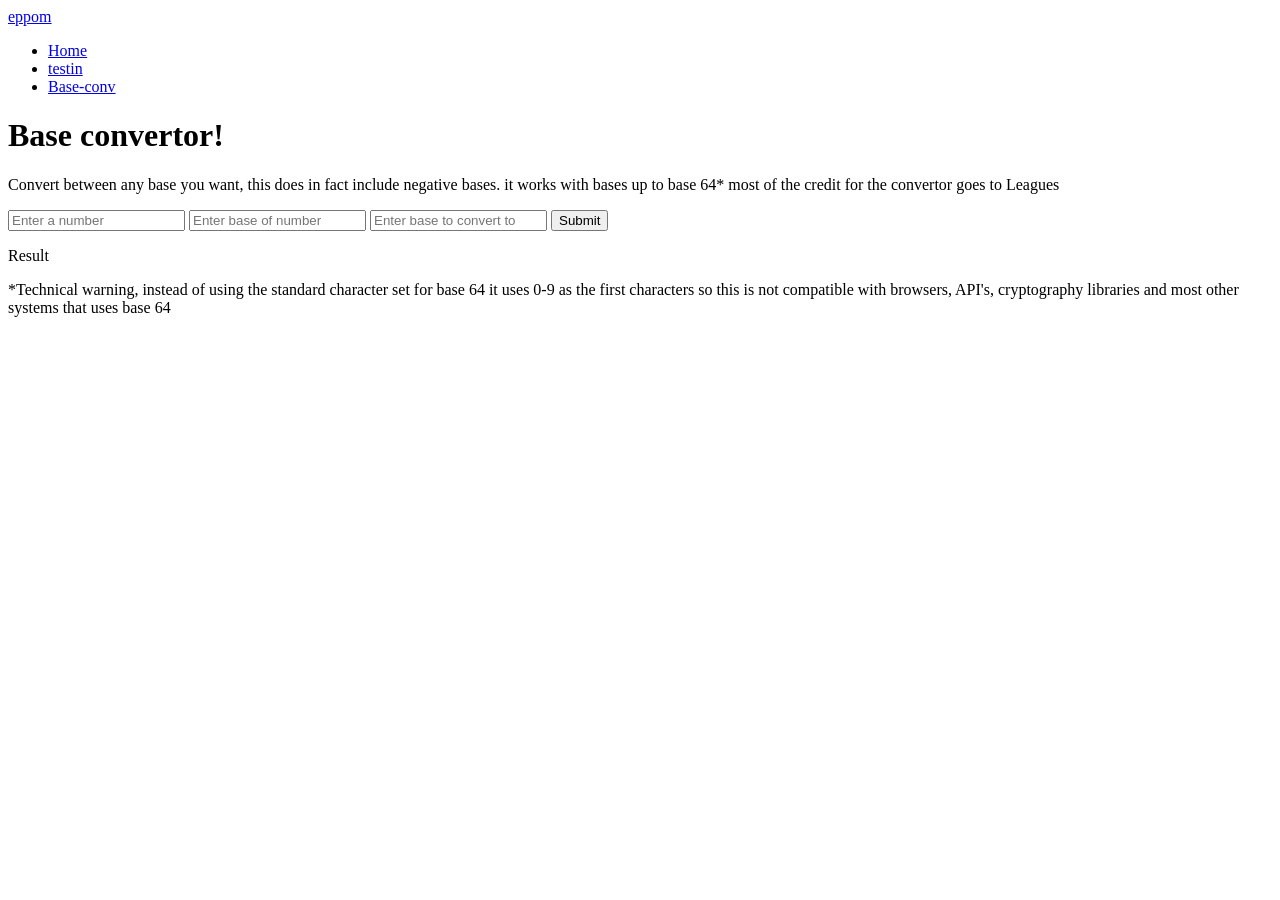
==== base_converter.html @ 9aeebbc7 "major changes" ====
<!doctype html>
<html lang="en">
<head>
    <link rel="icon" type="image/png" href="/favicon.png">
    <meta charset="UTF-8">
    <meta name="viewport" content="width=device-width, initial-scale=1.0">
    <title>eppom</title>

    <link rel="stylesheet" href="style.css">
</head>

<body>

<nav class="navbar">
    <div class="logo" id="LogoBtn">
        <a href="index.html">eppom</a>
    </div>

    <ul class="nav-btn">
        <li id="HomeBtn">
            <a href="index.html">Home</a>
        </li>
        <li id="AboutBtn">
            <a href="index.html">testin</a>
        </li>
        <li id="BaseBtn">
            <a href="base_converter.html">Base-conv</a>
        </li>
    </ul>
</nav>

<div class="content">
    <h1>Base convertor!</h1>
    <p>Convert between any base you want, this does in fact include negative bases. it works with bases up to base 64* most of the credit for the convertor goes to Leagues</p>

    <div class="input-box">

        <label for="numberInput"></label><input type="text" id="numberInput" placeholder="Enter a number">
        <label for="numberBase"></label><input type="number" id="numberBase" placeholder="Enter base of number">
        <label for="convBase"></label><input type="number" id="convBase" placeholder="Enter base to convert to">

        <button id="submitBtn" onclick="doStuff()">Submit</button>

    </div>
    <p id="result">Result</p>

    <p id="techWarning">*Technical warning, instead of using the standard character set for base 64 it uses 0-9 as the first characters so this is not compatible with browsers, API's, cryptography libraries and most other systems that uses base 64</p>

</div>
<script src="./script.js"></script>
</body>
</html>
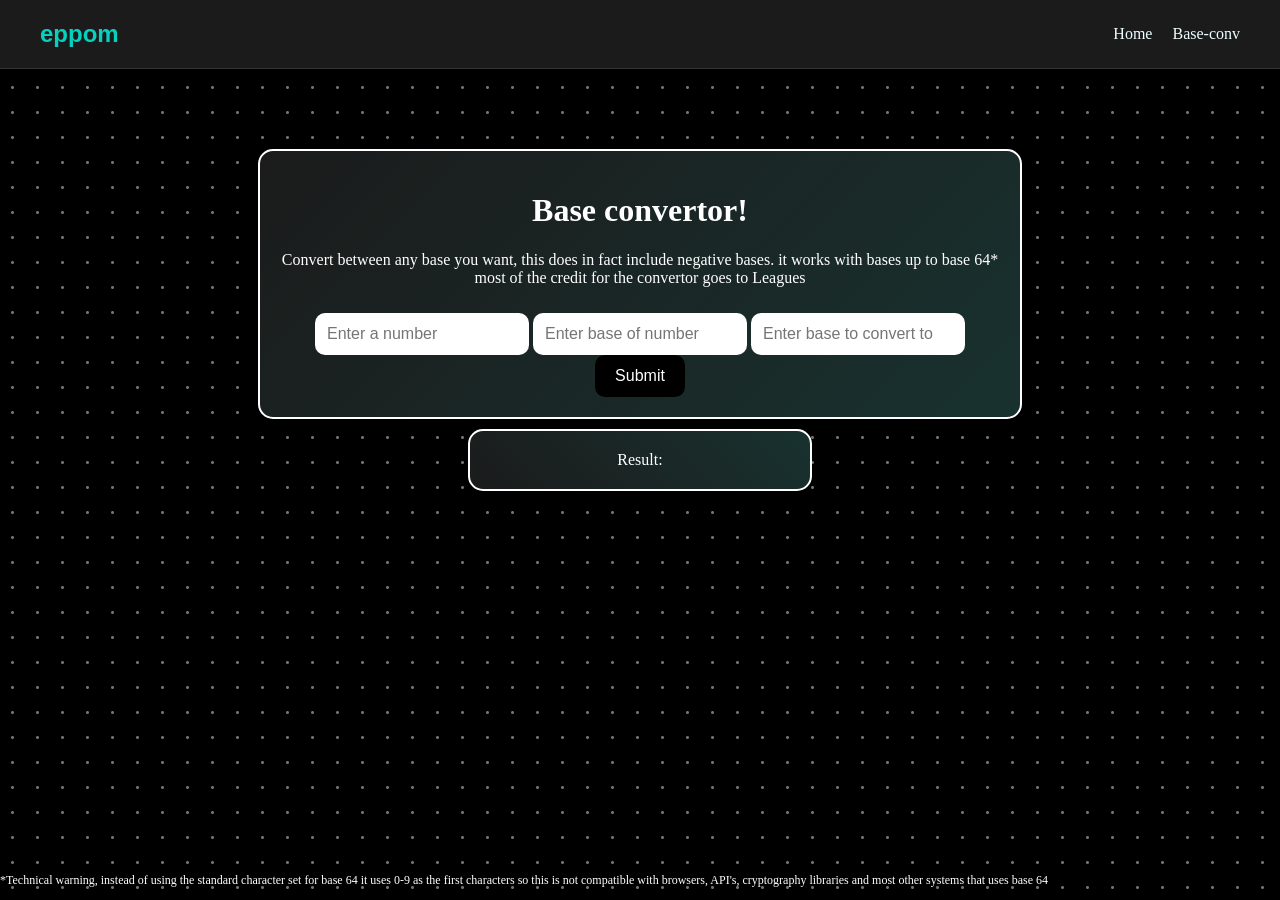
==== commit e260459e: "color go whohooo!!! color go whohooo!!!" ====
--- a/base_converter.html
+++ b/base_converter.html
@@ -20,9 +20,6 @@
         <li id="HomeBtn">
             <a href="index.html">Home</a>
         </li>
-        <li id="AboutBtn">
-            <a href="index.html">testin</a>
-        </li>
         <li id="BaseBtn">
             <a href="base_converter.html">Base-conv</a>
         </li>
@@ -33,8 +30,6 @@
     <h1>Base convertor!</h1>
     <p>Convert between any base you want, this does in fact include negative bases. it works with bases up to base 64* most of the credit for the convertor goes to Leagues</p>
 
-    <div class="input-box">
-
         <label for="numberInput"></label><input type="text" id="numberInput" placeholder="Enter a number">
         <label for="numberBase"></label><input type="number" id="numberBase" placeholder="Enter base of number">
         <label for="convBase"></label><input type="number" id="convBase" placeholder="Enter base to convert to">
@@ -42,11 +37,24 @@
         <button id="submitBtn" onclick="doStuff()">Submit</button>
 
     </div>
-    <p id="result">Result</p>
+    <p id="result">Result:</p>
 
     <p id="techWarning">*Technical warning, instead of using the standard character set for base 64 it uses 0-9 as the first characters so this is not compatible with browsers, API's, cryptography libraries and most other systems that uses base 64</p>
 
-</div>
 <script src="./script.js"></script>
 </body>
-</html>+<head>
+    <meta charset="UTF-8" />
+    <meta name="viewport" content="width=device-width, initial-scale=1.0" />
+    <title>White Dots on Black Grid</title>
+    <style>
+        body {
+            margin: 0;
+            min-height: 100vh;
+            background-color: #000000;
+            background-image: radial-gradient(rgba(255, 255, 255, 0.45) 1px, transparent 2px);
+            background-size: 25px 25px;
+        }
+    </style>
+</head>
+<body>
--- a/style.css
+++ b/style.css
@@ -0,0 +1,167 @@
+body {
+    margin: 0;
+    font-family: 'Baskervville', Georgia, serif;
+    background: #111;
+    color: white;
+}
+
+/* NAVBAR */
+.navbar {
+    display: flex;
+    justify-content: space-between;
+    align-items: center;
+
+    padding: 20px 40px;
+
+    background: #1b1b1b;
+    border-bottom: 1px solid #333;
+}
+
+.logo {
+    font-size: 24px;
+    font-weight: bold;
+    font-family: Arial, serif;
+    color: #05d2be;
+}
+
+.logo a {
+    text-decoration: none;
+    color: inherit;
+}
+
+.nav-btn {
+    list-style: none;
+    display: flex;
+    gap: 20px;
+
+    margin: 0;
+    padding: 0;
+}
+
+.nav-btn a {
+    text-decoration: none;
+    color: #eeffff;
+
+    transition: color 0.2s ease;
+}
+
+.nav-btn a:hover {
+    color: #fab166;
+}
+
+.content {
+    text-align: center;
+    align-content: center;
+    padding: 20px;
+    border: 2px white solid;
+    border-radius: 15px;
+    background: linear-gradient(135deg, #1b1b1b 0%, #05d2be 800%) no-repeat center;
+    width: 80vw;
+    max-width: 720px;
+    margin: 80px auto 0;
+}
+
+.input-box {
+    display: flex;
+    justify-content: center;
+    gap: 10px;
+    margin-top: 50px;
+    padding: 30px;
+}
+#numberInput {
+    padding: 12px;
+    border-radius: 10px;
+    border: none;
+    font-size: 16px;
+    width: 190px;
+    gap: 10px;
+    margin-top: 10px;
+}
+
+#numberBase {
+    padding: 12px;
+    border-radius: 10px;
+    border: none;
+    font-size: 16px;
+    width: 190px;
+    gap: 10px;
+    margin-top: 10px;
+}
+
+#convBase {
+    padding: 12px;
+    border-radius: 10px;
+    border: none;
+    font-size: 16px;
+    width: 190px;
+    gap: 10px;
+    margin-top: 10px;
+}
+
+#submitBtn {
+    padding: 12px 20px;
+    border: none;
+    border-radius: 10px;
+    background: #000000;
+    color: white;
+    cursor: pointer;
+    font-size: 16px;
+}
+
+#submitBtn:hover {
+    opacity: 0.8;
+}
+
+#result {
+    text-align: center;
+    align-content: center;
+    background: linear-gradient(45deg, #1b1b1b  0%, #05d2be 800%);
+    padding: 20px;
+    border: 2px white solid;
+    border-radius: 15px;
+    width: 80vw;
+    max-width: 300px;
+    margin: 10px auto 0;
+}
+
+#techWarning {
+    position: absolute;
+    bottom: 0;
+    font-size: 12px;
+}
+
+@font-face {
+    font-family: 'Baskervville';
+    src: url('fonts/Baskervville-Regular.woff2') format('woff2');
+    font-weight: 400;
+    font-style: normal;
+    font-display: swap;
+}
+
+.rules-container {
+    max-width: 900px;
+    margin: 0 auto;
+    padding: 0 20px;
+    text-align: center;
+}
+
+.rules {
+    white-space: pre-line;
+    margin-top: 80px;
+    font-size: 25px;
+    font-family: 'Baskervville', serif;
+    line-height: 41px;
+}
+.title-SO-container {
+    max-width: 10000px;
+    margin: 0 auto;
+    padding: 0 0;
+    text-align: center;
+}
+.title-SO {
+    white-space: pre-line;
+    margin-top: 30px;
+    font-size: 60px;
+    font-family: 'Baskervville', serif;
+    line-height: 50px;
+}
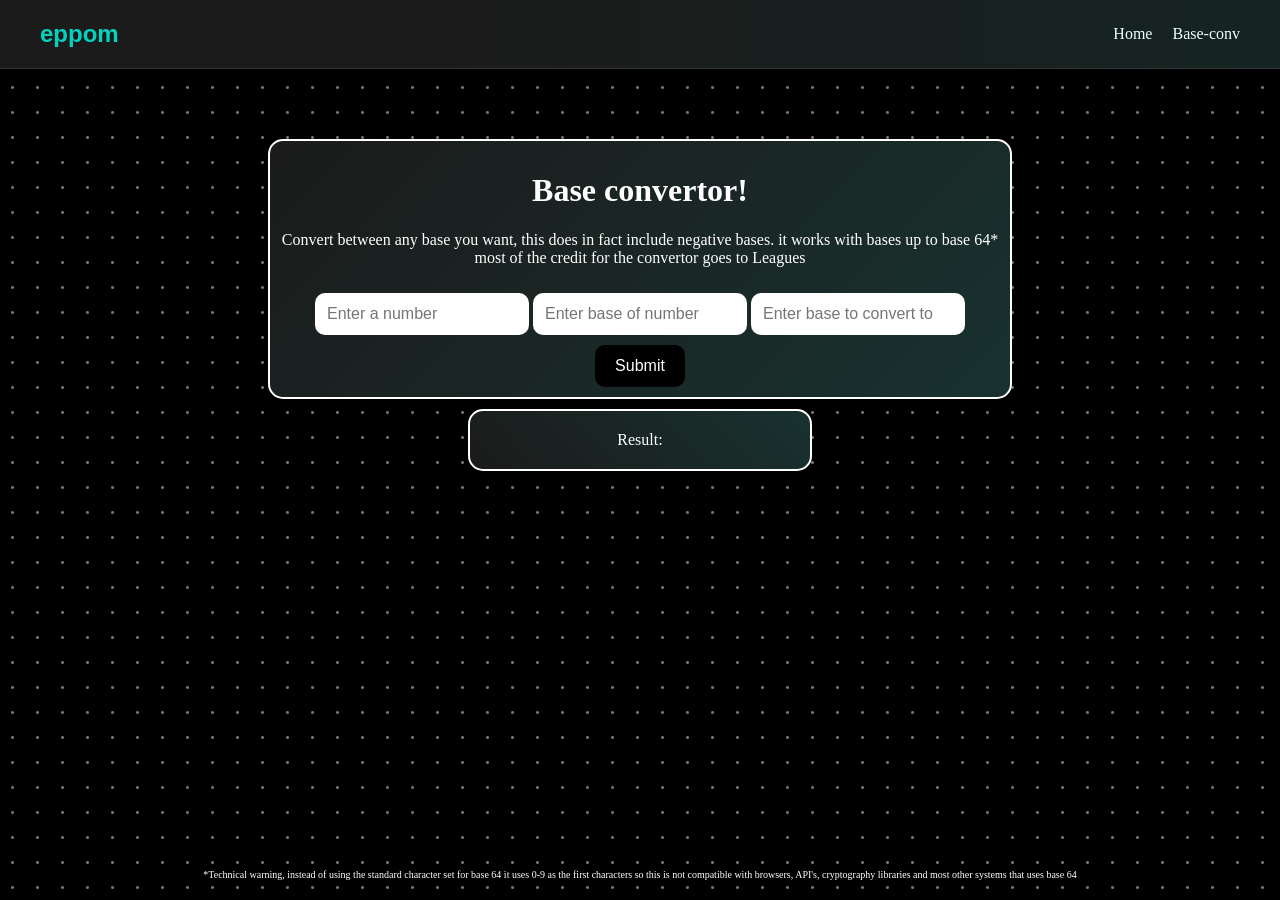
==== commit c1b755a9: "ui go brrrrrrrrr ui go brrrrrrrrr" ====
--- a/base_converter.html
+++ b/base_converter.html
@@ -38,8 +38,8 @@
 
     </div>
     <p id="result">Result:</p>
-
-    <p id="techWarning">*Technical warning, instead of using the standard character set for base 64 it uses 0-9 as the first characters so this is not compatible with browsers, API's, cryptography libraries and most other systems that uses base 64</p>
+    <div id="footer-con">
+        <p id="footer">*Technical warning, instead of using the standard character set for base 64 it uses 0-9 as the first characters so this is not compatible with browsers, API's, cryptography libraries and most other systems that uses base 64</p>
 
 <script src="./script.js"></script>
 </body>
--- a/style.css
+++ b/style.css
@@ -1,20 +1,21 @@
 body {
     margin: 0;
+    min-height: 100vh;
+    display: flex;
+    flex-direction: column;
     font-family: 'Baskervville', Georgia, serif;
     background: #111;
     color: white;
 }
 
-/* NAVBAR */
 .navbar {
     display: flex;
     justify-content: space-between;
     align-items: center;
-
     padding: 20px 40px;
-
-    background: #1b1b1b;
+    background: linear-gradient(90deg, #1b1b1b 35%, #023f39 300%);
     border-bottom: 1px solid #333;
+    margin-bottom: 60px;
 }
 
 .logo {
@@ -52,14 +53,45 @@
 .content {
     text-align: center;
     align-content: center;
-    padding: 20px;
+    padding: 10px;
     border: 2px white solid;
     border-radius: 15px;
     background: linear-gradient(135deg, #1b1b1b 0%, #05d2be 800%) no-repeat center;
     width: 80vw;
     max-width: 720px;
-    margin: 80px auto 0;
+    margin: 10px auto 0;
 }
+
+#result {
+    text-align: center;
+    align-content: center;
+    background: linear-gradient(45deg, #1b1b1b  0%, #05d2be 800%);
+    padding: 20px;
+    border: 2px white solid;
+    border-radius: 15px;
+    width: 60vw;
+    max-width: 300px;
+    margin: 10px auto 0;
+}
+
+#footer-con {
+    margin-top: auto;
+}
+
+#footer {
+    text-align: center;
+    font-size: 10px;
+    padding: 10px 0;
+}
+
+.MultCon {
+    display: flex;
+    gap: 10px;
+    width: 90vw;
+    max-width: 850px;
+    margin: 20px auto 0;
+}
+
 
 .input-box {
     display: flex;
@@ -68,6 +100,7 @@
     margin-top: 50px;
     padding: 30px;
 }
+
 #numberInput {
     padding: 12px;
     border-radius: 10px;
@@ -106,28 +139,11 @@
     color: white;
     cursor: pointer;
     font-size: 16px;
+    margin-top: 10px;
 }
 
 #submitBtn:hover {
-    opacity: 0.8;
-}
-
-#result {
-    text-align: center;
-    align-content: center;
-    background: linear-gradient(45deg, #1b1b1b  0%, #05d2be 800%);
-    padding: 20px;
-    border: 2px white solid;
-    border-radius: 15px;
-    width: 80vw;
-    max-width: 300px;
-    margin: 10px auto 0;
-}
-
-#techWarning {
-    position: absolute;
-    bottom: 0;
-    font-size: 12px;
+    box-shadow: inset 0 0 0 9999px rgba(255, 255, 255, 0.08);
 }
 
 @font-face {
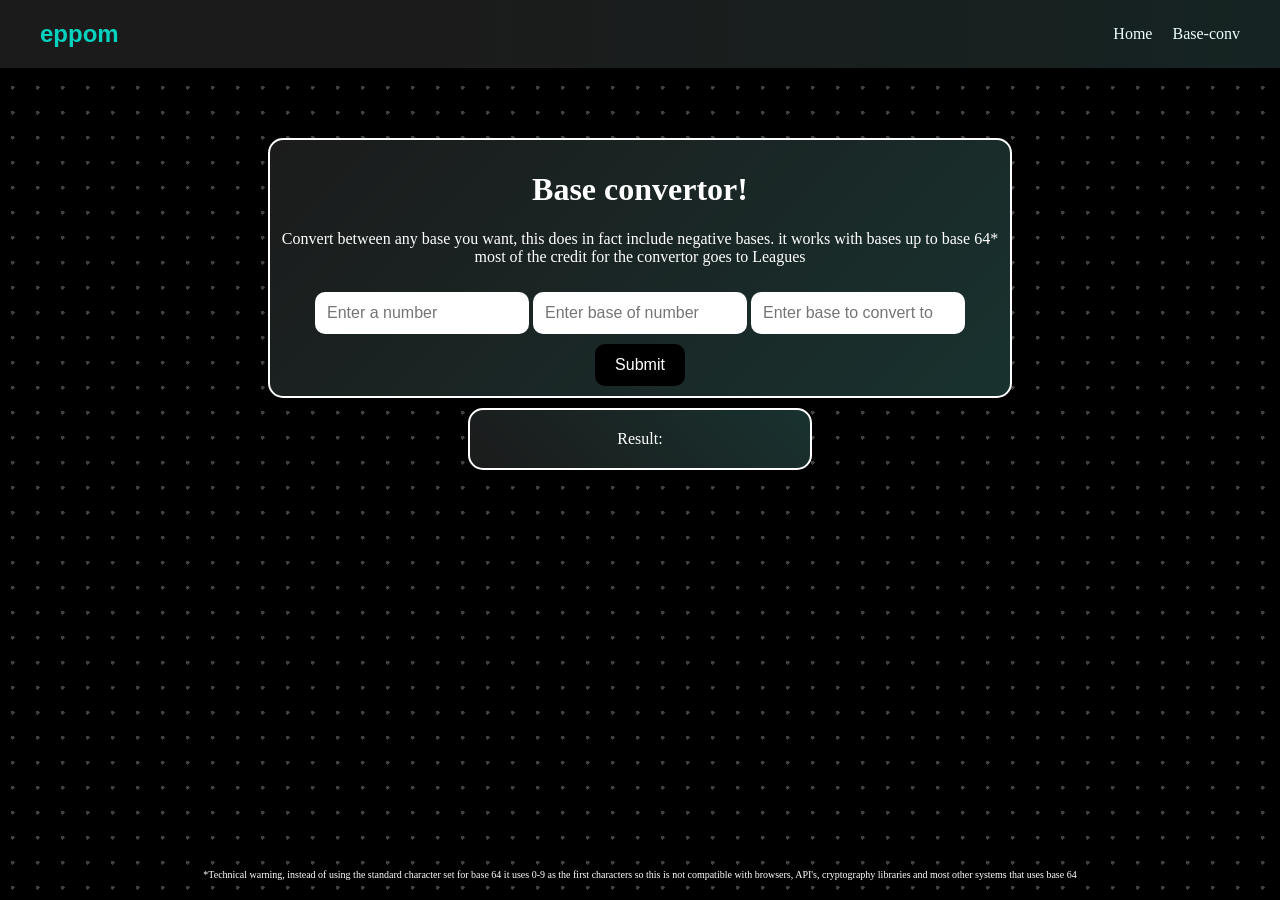
==== commit 9a1d6693: "changas" ====
--- a/base_converter.html
+++ b/base_converter.html
@@ -52,7 +52,7 @@
             margin: 0;
             min-height: 100vh;
             background-color: #000000;
-            background-image: radial-gradient(rgba(255, 255, 255, 0.45) 1px, transparent 2px);
+            background-image: radial-gradient(rgba(255, 255, 255, 0.25) 2px, transparent 2px);
             background-size: 25px 25px;
         }
     </style>
--- a/style.css
+++ b/style.css
@@ -14,7 +14,6 @@
     align-items: center;
     padding: 20px 40px;
     background: linear-gradient(90deg, #1b1b1b 35%, #023f39 300%);
-    border-bottom: 1px solid #333;
     margin-bottom: 60px;
 }
 
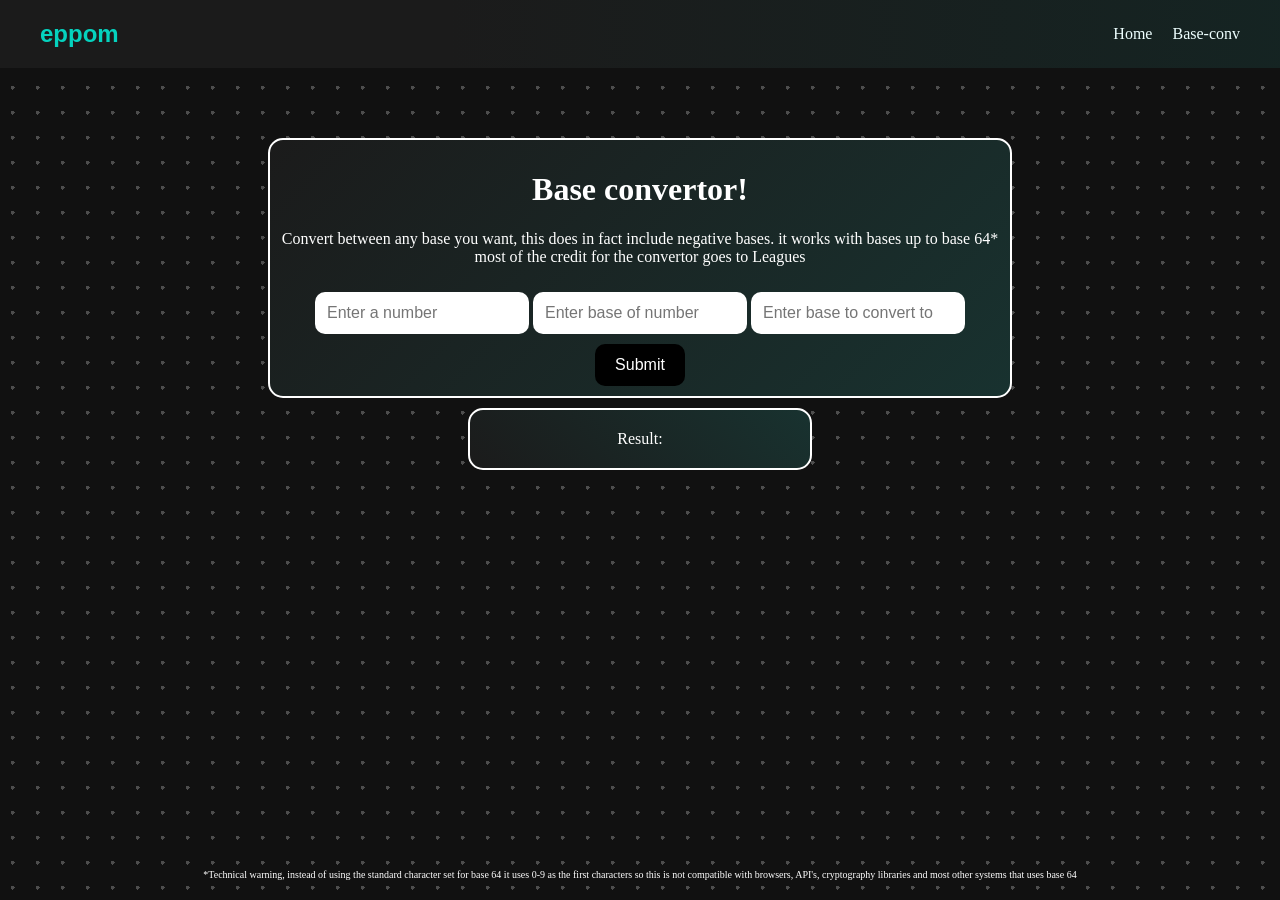
==== commit e71c58b5: "QEF" ====
--- a/base_converter.html
+++ b/base_converter.html
@@ -51,7 +51,7 @@
         body {
             margin: 0;
             min-height: 100vh;
-            background-color: #000000;
+            background-color: ;
             background-image: radial-gradient(rgba(255, 255, 255, 0.25) 2px, transparent 2px);
             background-size: 25px 25px;
         }
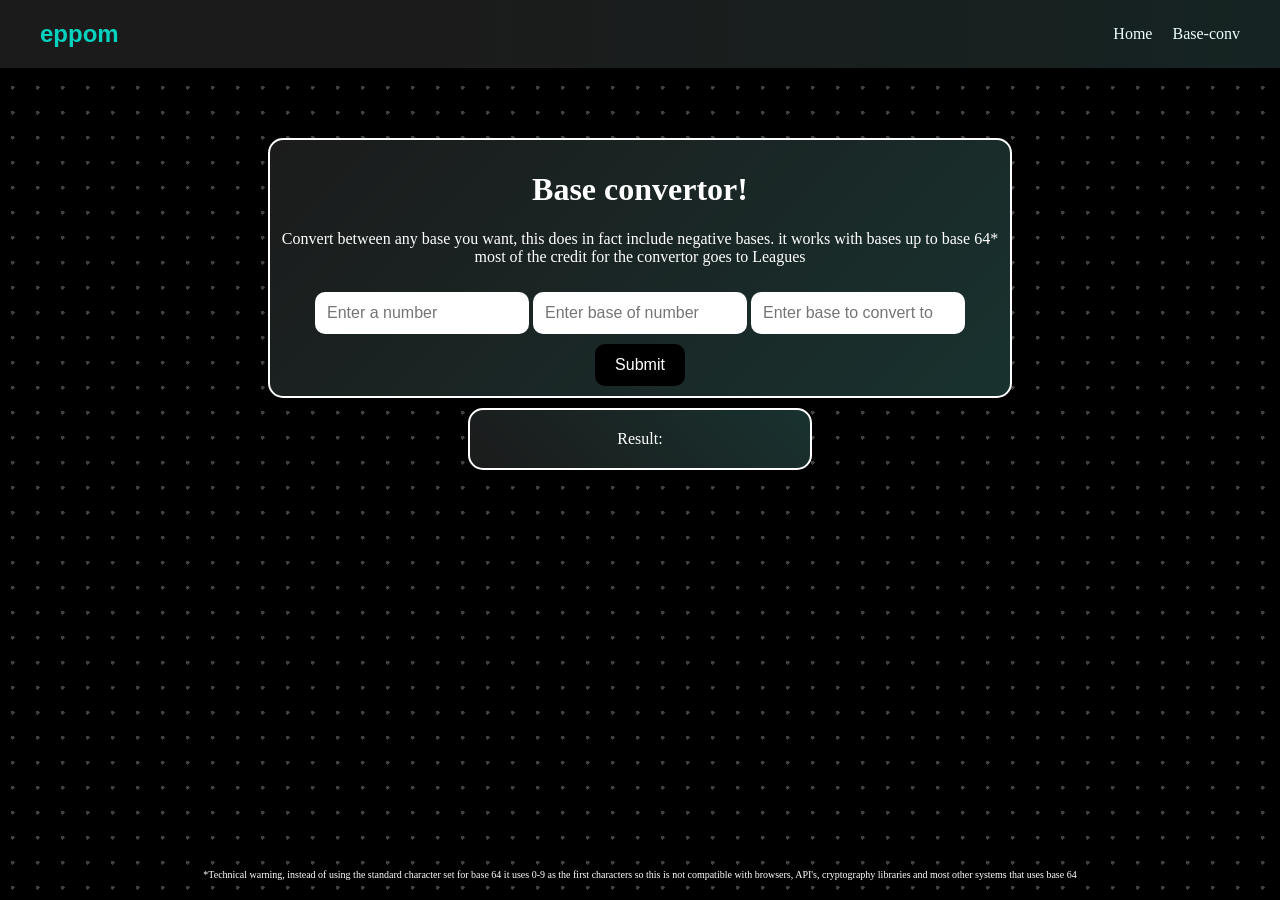
==== commit 7fad4d66: "Update base_converter.html" ====
--- a/base_converter.html
+++ b/base_converter.html
@@ -51,7 +51,7 @@
         body {
             margin: 0;
             min-height: 100vh;
-            background-color: ;
+            background-color: #000000;
             background-image: radial-gradient(rgba(255, 255, 255, 0.25) 2px, transparent 2px);
             background-size: 25px 25px;
         }
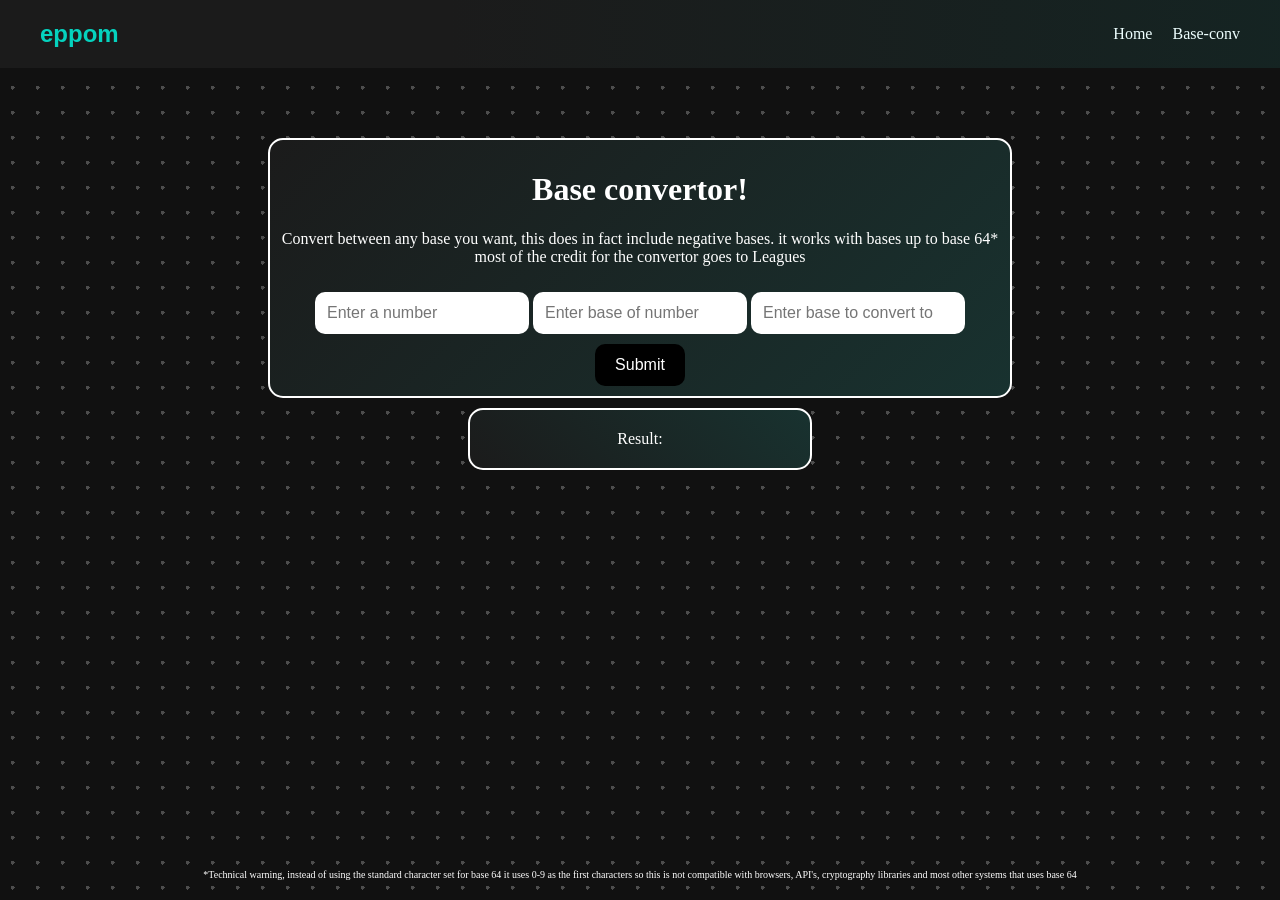
==== commit 43ae92fb: "color change" ====
--- a/base_converter.html
+++ b/base_converter.html
@@ -51,7 +51,7 @@
         body {
             margin: 0;
             min-height: 100vh;
-            background-color: #000000;
+            background-color: ;
             background-image: radial-gradient(rgba(255, 255, 255, 0.25) 2px, transparent 2px);
             background-size: 25px 25px;
         }
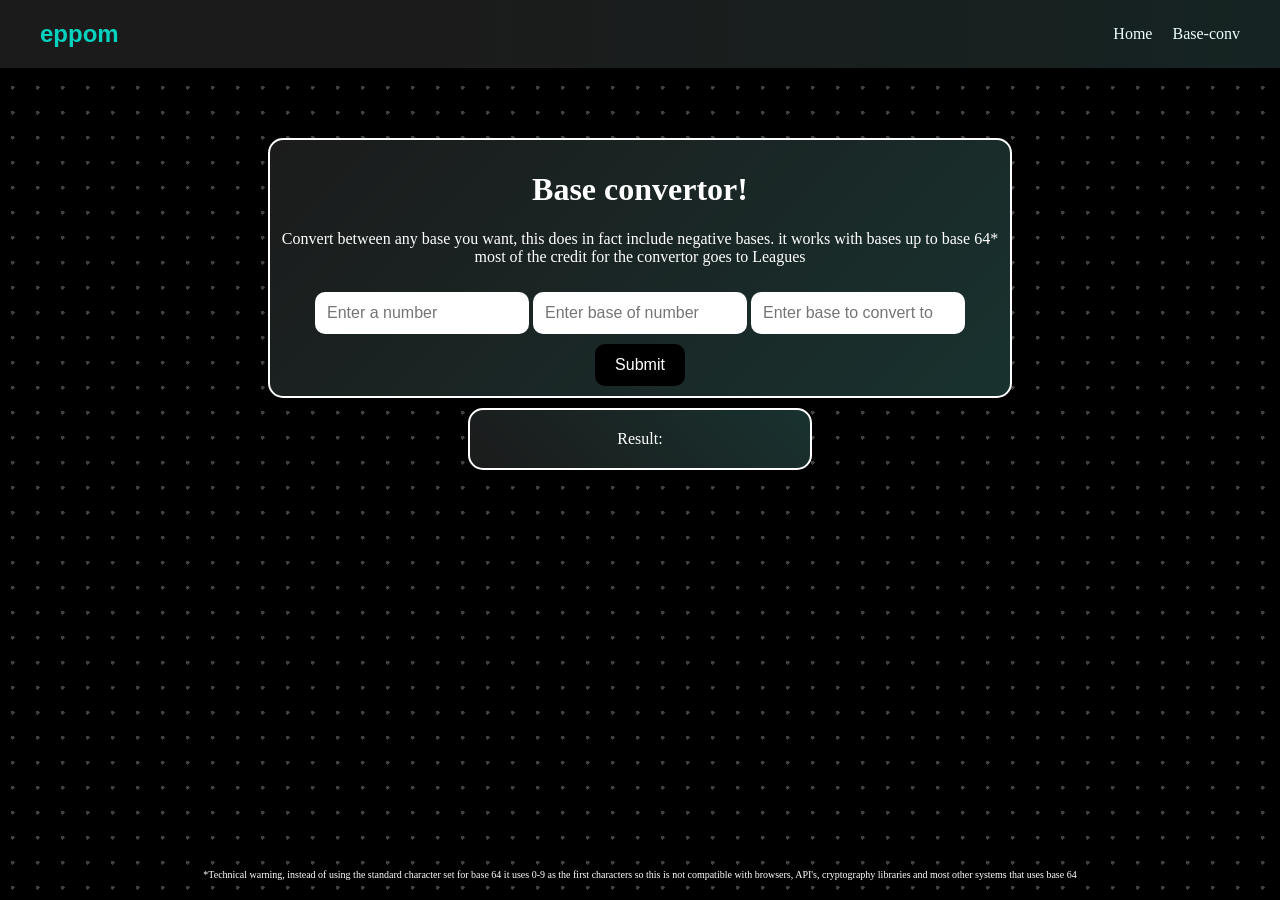
==== commit 7fce983a: "Update base_converter.html" ====
--- a/base_converter.html
+++ b/base_converter.html
@@ -51,7 +51,7 @@
         body {
             margin: 0;
             min-height: 100vh;
-            background-color: ;
+            background-color: #000000;
             background-image: radial-gradient(rgba(255, 255, 255, 0.25) 2px, transparent 2px);
             background-size: 25px 25px;
         }
